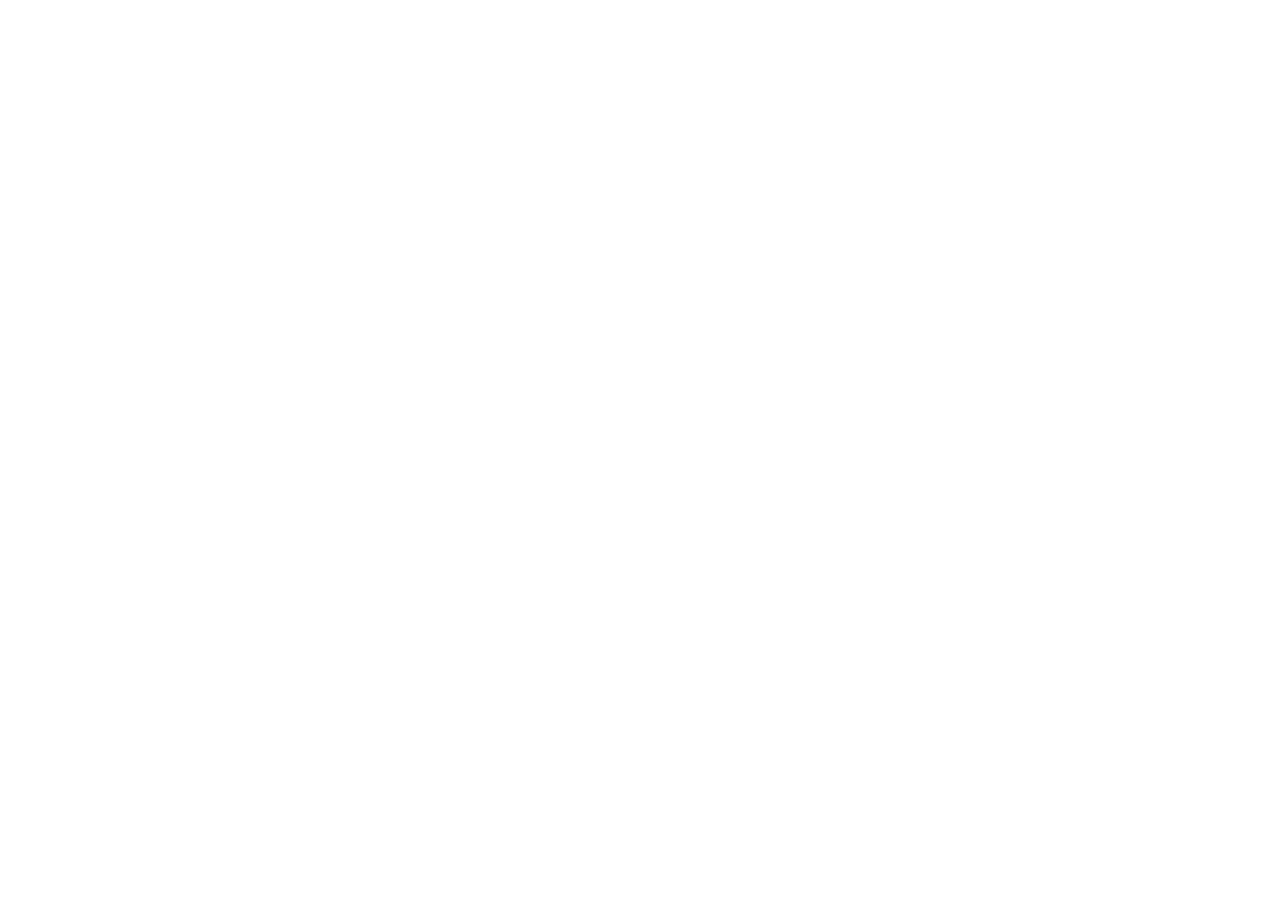
==== index.html @ 03ab8c7c "index.hyml" ====
<!DOCTYPE html>
<html lang="en">
<head>
    <meta charset="UTF-8">
    <meta name="viewport" content="width=device-width, initial-scale=1.0">
    <title>Document</title>
</head>
<body>
    
</body>
</html>
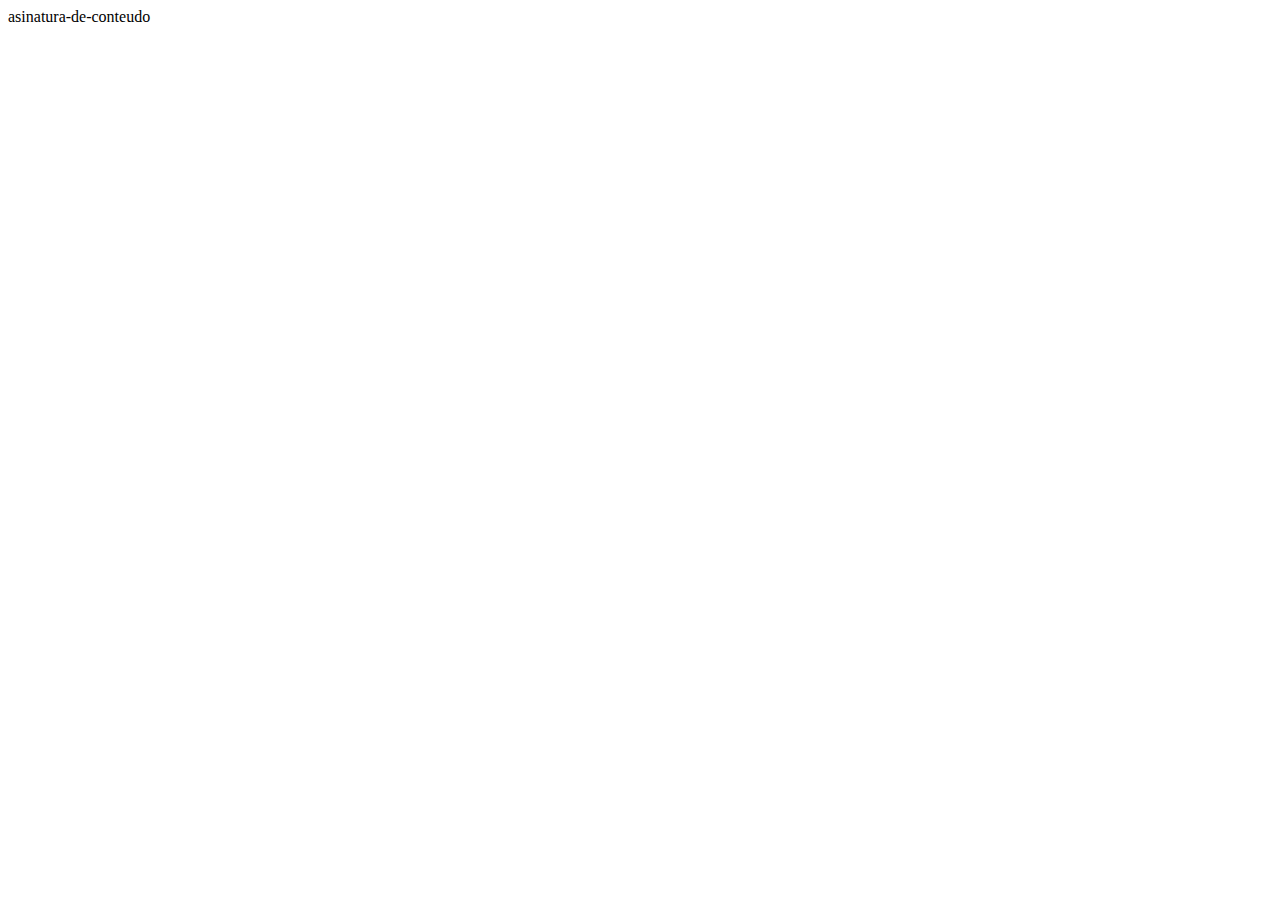
==== commit 23a136a4: "style.css" ====
--- a/index.html
+++ b/index.html
@@ -3,7 +3,8 @@
 <head>
     <meta charset="UTF-8">
     <meta name="viewport" content="width=device-width, initial-scale=1.0">
-    <title>Document</title>
+    <link rel="styleshest" href="style.css"
+    <title>asinatura-de-conteudo</asinatura-de-conteudo></title>
 </head>
 <body>
     
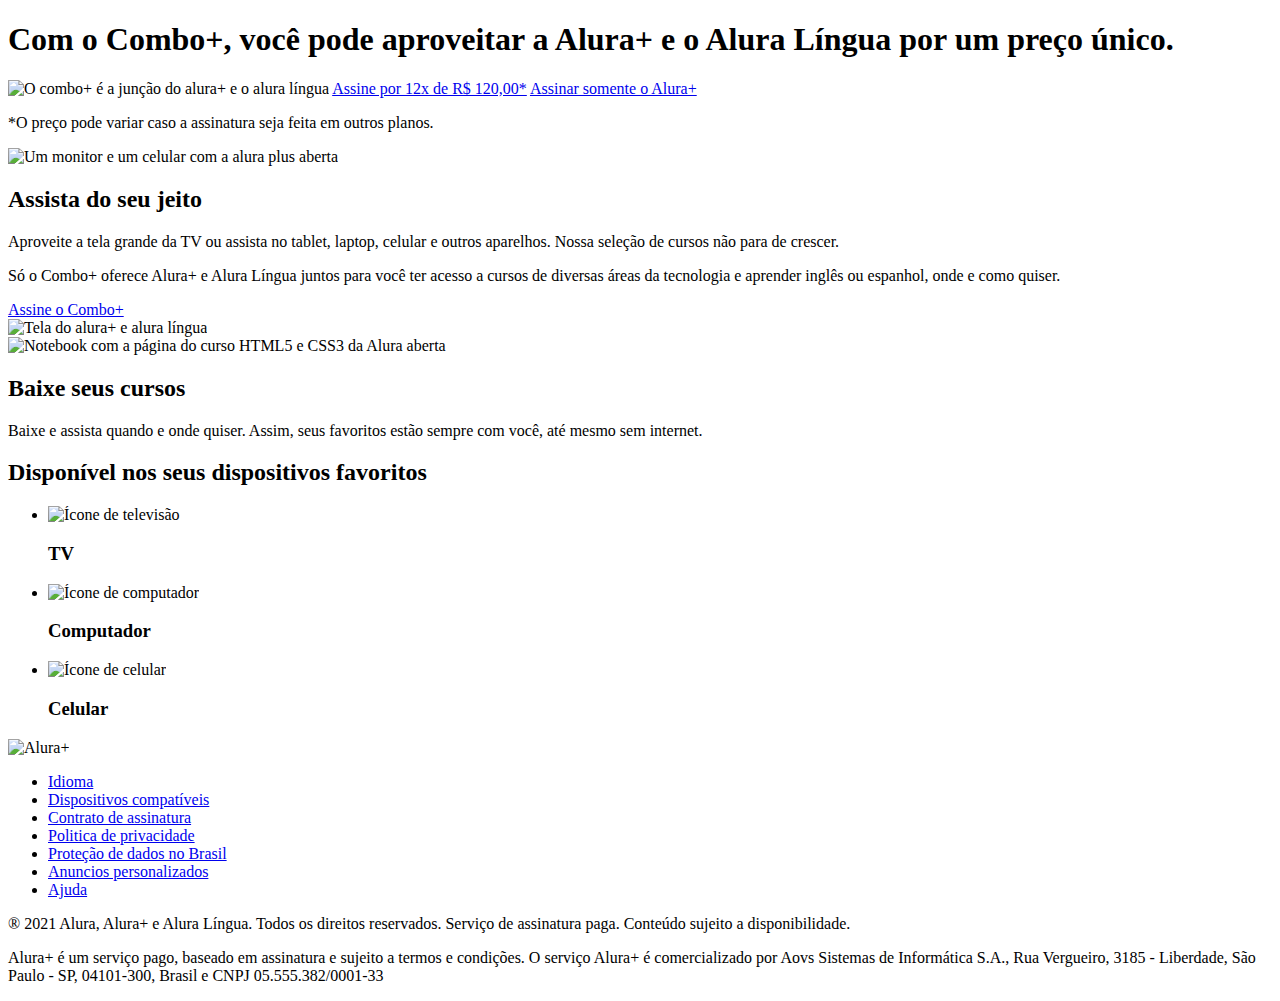
==== commit 35e3898c: "index.html" ====
--- a/index.html
+++ b/index.html
@@ -1,12 +1,107 @@
 <!DOCTYPE html>
-<html lang="en">
+<html>
+
 <head>
+    <title>Alura Plus</title>
     <meta charset="UTF-8">
-    <meta name="viewport" content="width=device-width, initial-scale=1.0">
-    <link rel="styleshest" href="style.css"
-    <title>asinatura-de-conteudo</asinatura-de-conteudo></title>
+    <meta name="viewport" content="width=device-width, initial-scale=1">
+    <link rel="stylesheet" href="styles.css">
+    <link rel="preconnect" href="https://fonts.googleapis.com"&gt;
+    <link rel="preconnect" href="https://fonts.gstatic.com&quot; crossorigin>
+    <link href="https://fonts.googleapis.com/css2?family=Inter:wght@400;700&display=swap&quot; rel="stylesheet">
 </head>
+
 <body>
-    
+    <section class="principal container">
+        <div class="container__caixa">
+            <h1 class="container__titulo">Com o Combo+, você pode aproveitar a Alura+ e o Alura Língua por um preço
+                único.</h1>
+            <img src="img/Combo.png" alt="O combo+ é a junção do alura+ e o alura língua" class="container__imagem">
+            <a href="www.alura.com.br&quot; class="container__botao">Assine por 12x de R$ 120,00*</a>
+            <a href="www.alura.com.br&quot; class="container__botao botao_secundario">Assinar somente o Alura+</a>
+            <p class="container__aviso">*O preço pode variar caso a assinatura seja feita em outros planos.</p>
+        </div>
+    </section>
+
+    <section class="container secundario">
+        <img src="img/Plataformas.png" alt="Um monitor e um celular com a alura plus aberta" class="secundario__imagem">
+        <div class="container__descricao">
+            <h2 class="descricao__titulo">Assista do seu jeito</h2>
+            <p class="descricao__texto">Aproveite a tela grande da TV ou assista no tablet, laptop, celular e outros
+                aparelhos. Nossa seleção de cursos não para de crescer.</p>
+        </div>
+    </section>
+
+    <section class="container secundario">
+        <div class="container__descricao">
+            <p class="descricao__texto">
+                Só o Combo+ oferece Alura+ e Alura Língua juntos para você ter acesso a cursos de diversas áreas da
+                tecnologia e aprender inglês ou espanhol, onde e como quiser.
+            </p>
+            <a href="www.alura.com.br&quot; class="container__botao secundario__botao" container>Assine o Combo+</a>
+        </div>
+        <img src="img/Telas.png" alt="Tela do alura+ e alura língua" class="secundario__imagem">
+    </section>
+
+    <section class="container secundario">
+        <img src="img/Notebook.png" alt="Notebook com a página do curso HTML5 e CSS3 da Alura aberta"
+            class="secundario__imagem">
+        <div class="container__descricao">
+            <h2 class="descricao__titulo">Baixe seus cursos</h2>
+            <p class="descricao__texto">Baixe e assista quando e onde quiser. Assim, seus favoritos estão sempre com
+                você, até mesmo sem internet.</p>
+        </div>
+    </section>
+   
+    <section class="dispositivos">
+        <h2 class="dispositivos__titulo">Disponível nos seus dispositivos favoritos</h2>
+        <ul class="dispositivos__lista">
+            <li>
+                <img src="img/tv.png" alt="Ícone de televisão">
+                <h3 class="lista__item">TV</h3>
+            </li>
+            <li>
+                <img src="img/computador.png" alt="Ícone de computador">
+                <h3 class="lista__item">Computador</h3>
+            </li>
+            <li>
+                <img src="img/celular.png" alt="Ícone de celular">
+                <h3 class="lista__item">Celular</h3>
+            </li>
+        </ul>
+    </section>
+
+    <footer class="rodape">
+        <img src="img/Logo.png" alt="Alura+" class="rodape__logo">
+        <ul class="rodape__lista">
+            <li class="lista__link">
+                <a href="#">Idioma</a>
+            </li>
+            <li class="lista__link">
+                <a href="#">Dispositivos compatíveis</a>
+            </li>
+            <li class="lista__link">
+                <a href="#">Contrato de assinatura</a>
+            </li>
+            <li class="lista__link">
+                <a href="#">Politica de privacidade</a>
+            </li>
+            <li class="lista__link">
+                <a href="#">Proteção de dados no Brasil</a>
+            </li>
+            <li class="lista__link">
+                <a href="#">Anuncios personalizados</a>
+            </li>
+            <li class="lista__link">
+                <a href="#">Ajuda</a>
+            </li>
+        </ul>
+        <p class="rodape__texto">® 2021 Alura, Alura+ e Alura Língua. Todos os direitos reservados. Serviço de
+            assinatura paga. Conteúdo sujeito a disponibilidade.</p>
+        <p class="rodape__texto">Alura+ é um serviço pago, baseado em assinatura e sujeito a termos e condições. O
+            serviço Alura+ é comercializado por Aovs Sistemas de Informática S.A., Rua Vergueiro, 3185 - Liberdade, São
+            Paulo - SP, 04101-300, Brasil e CNPJ 05.555.382/0001-33</p>
+    </footer>
 </body>
+
 </html>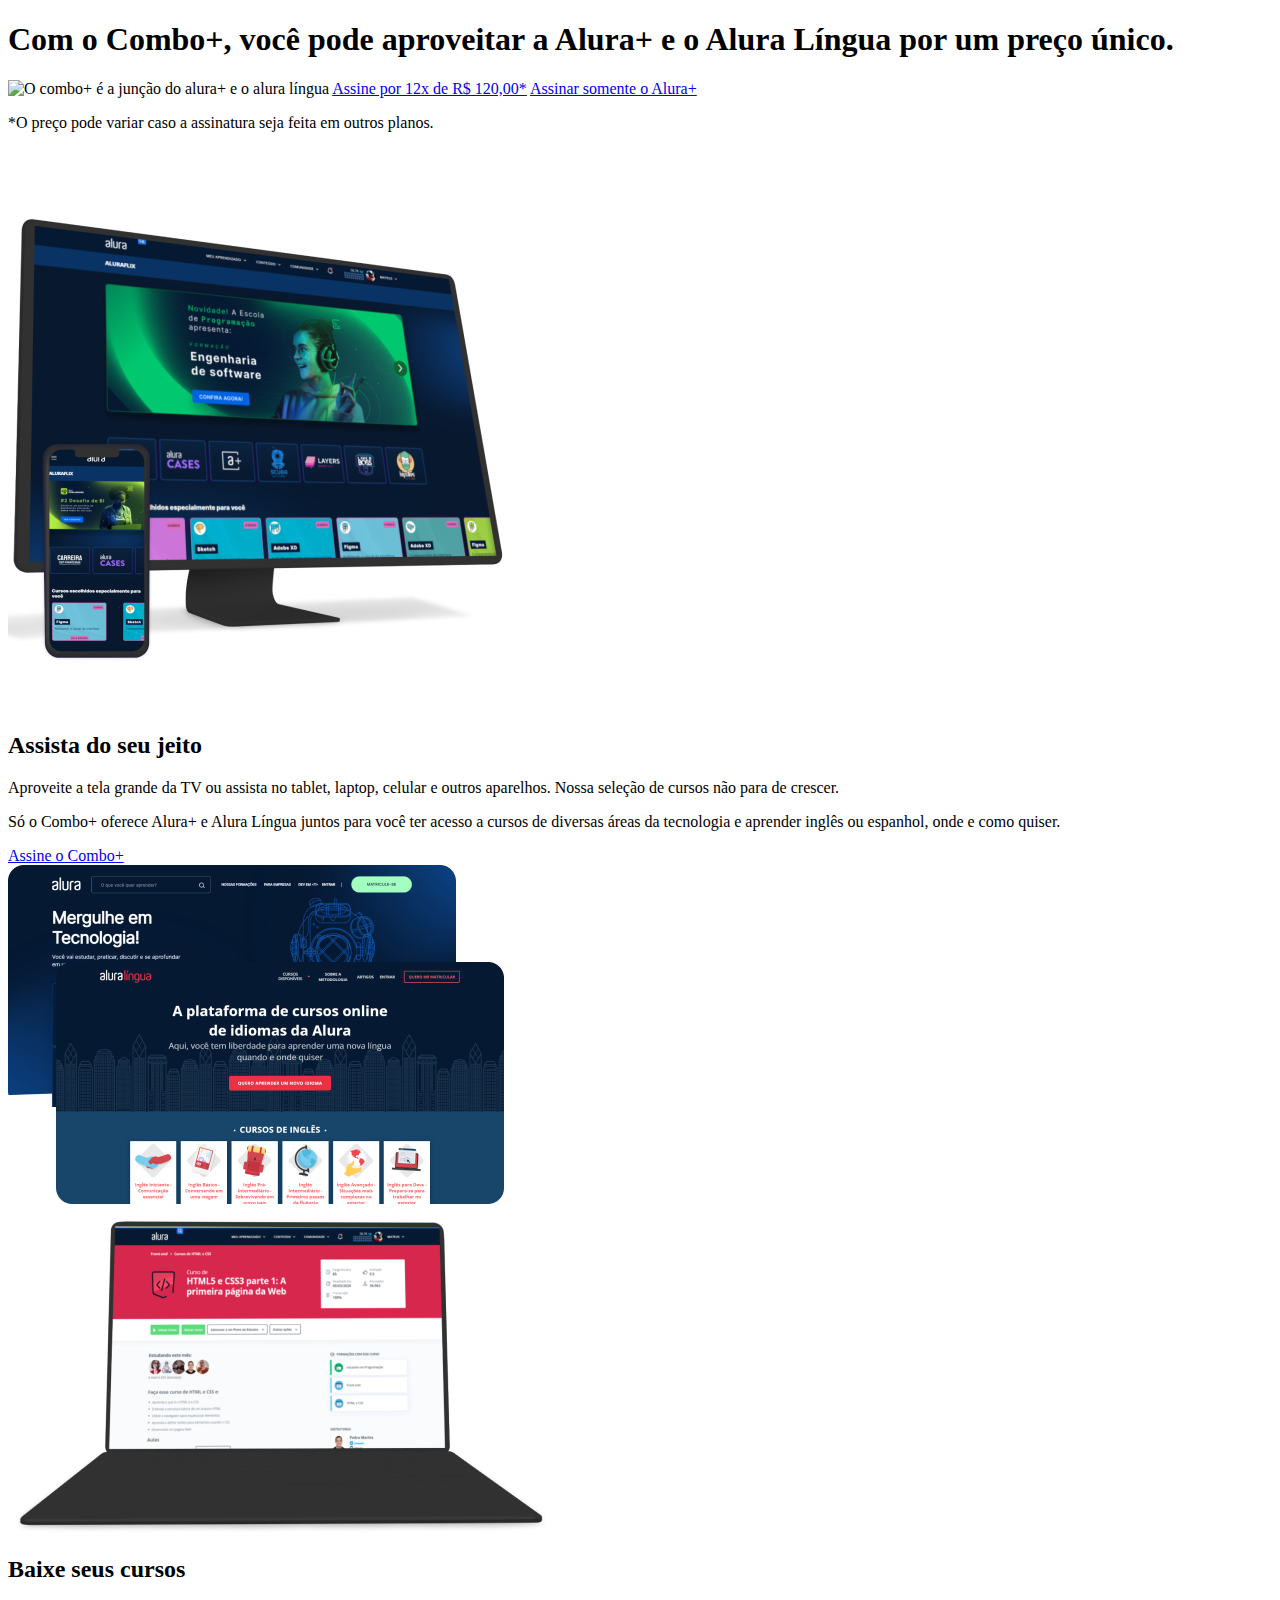
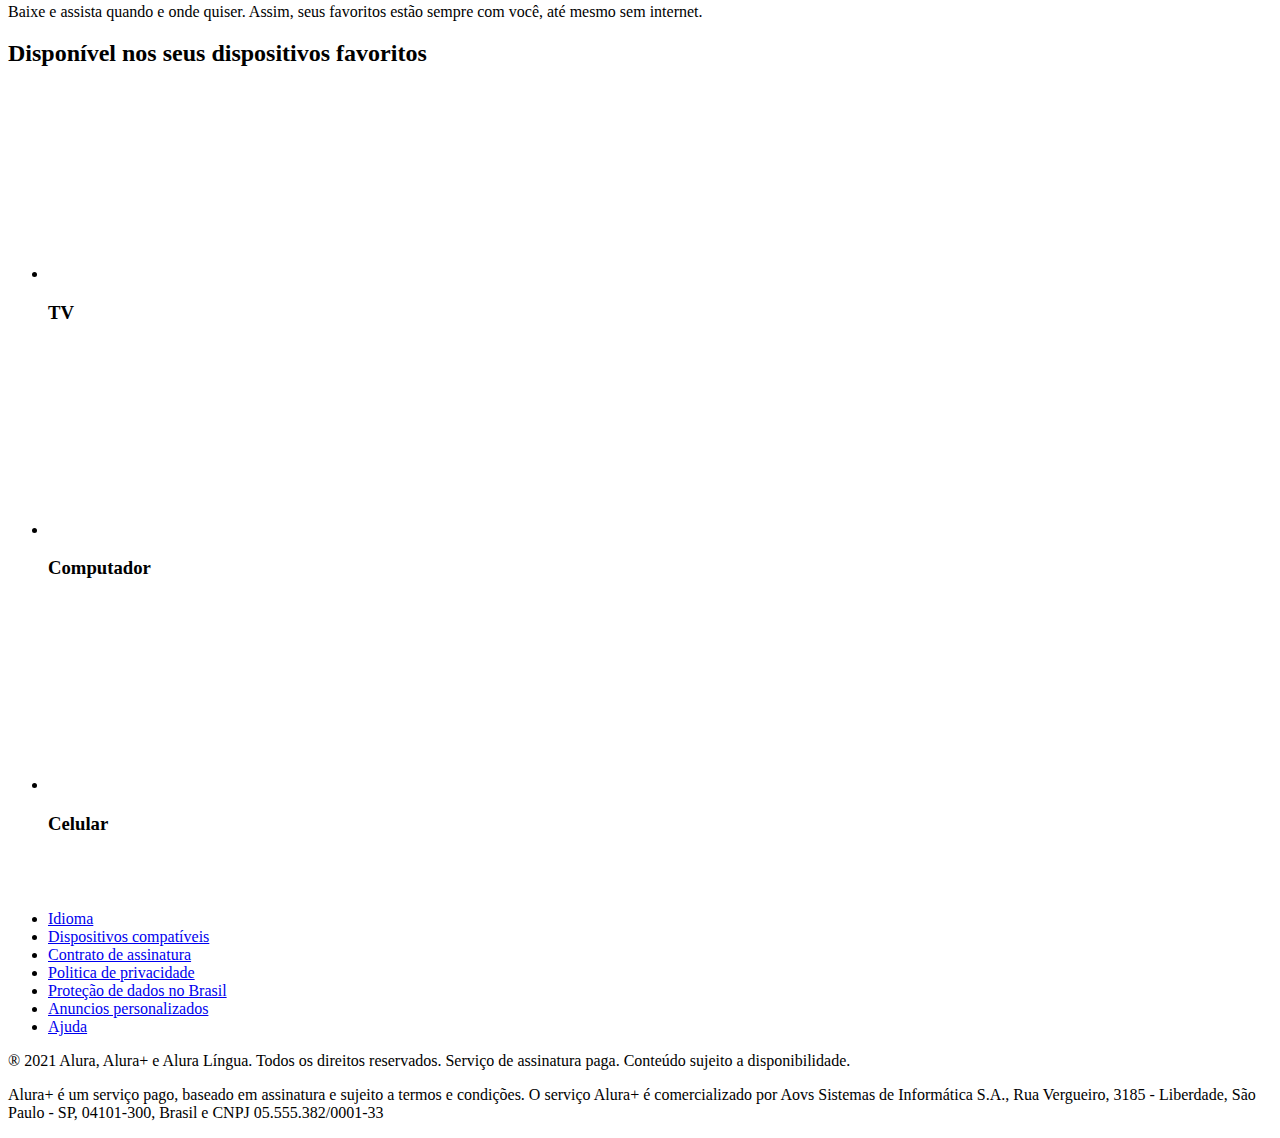
==== commit 54fe4127: "index.html" ====
--- a/index.html
+++ b/index.html
@@ -16,7 +16,7 @@
         <div class="container__caixa">
             <h1 class="container__titulo">Com o Combo+, você pode aproveitar a Alura+ e o Alura Língua por um preço
                 único.</h1>
-            <img src="img/Combo.png" alt="O combo+ é a junção do alura+ e o alura língua" class="container__imagem">
+            <img src="Combo.png" alt="O combo+ é a junção do alura+ e o alura língua" class="container__imagem">
             <a href="www.alura.com.br&quot; class="container__botao">Assine por 12x de R$ 120,00*</a>
             <a href="www.alura.com.br&quot; class="container__botao botao_secundario">Assinar somente o Alura+</a>
             <p class="container__aviso">*O preço pode variar caso a assinatura seja feita em outros planos.</p>
@@ -24,7 +24,7 @@
     </section>
 
     <section class="container secundario">
-        <img src="img/Plataformas.png" alt="Um monitor e um celular com a alura plus aberta" class="secundario__imagem">
+        <img src="Plataformas.png" alt="Um monitor e um celular com a alura plus aberta" class="secundario__imagem">
         <div class="container__descricao">
             <h2 class="descricao__titulo">Assista do seu jeito</h2>
             <p class="descricao__texto">Aproveite a tela grande da TV ou assista no tablet, laptop, celular e outros
@@ -40,11 +40,11 @@
             </p>
             <a href="www.alura.com.br&quot; class="container__botao secundario__botao" container>Assine o Combo+</a>
         </div>
-        <img src="img/Telas.png" alt="Tela do alura+ e alura língua" class="secundario__imagem">
+        <img src="Telas.png" alt="Tela do alura+ e alura língua" class="secundario__imagem">
     </section>
 
     <section class="container secundario">
-        <img src="img/Notebook.png" alt="Notebook com a página do curso HTML5 e CSS3 da Alura aberta"
+        <img src="Notebook.png" alt="Notebook com a página do curso HTML5 e CSS3 da Alura aberta"
             class="secundario__imagem">
         <div class="container__descricao">
             <h2 class="descricao__titulo">Baixe seus cursos</h2>
@@ -57,22 +57,22 @@
         <h2 class="dispositivos__titulo">Disponível nos seus dispositivos favoritos</h2>
         <ul class="dispositivos__lista">
             <li>
-                <img src="img/tv.png" alt="Ícone de televisão">
+                <img src="tv.png" alt="Ícone de televisão">
                 <h3 class="lista__item">TV</h3>
             </li>
             <li>
-                <img src="img/computador.png" alt="Ícone de computador">
+                <img src="computador.png" alt="Ícone de computador">
                 <h3 class="lista__item">Computador</h3>
             </li>
             <li>
-                <img src="img/celular.png" alt="Ícone de celular">
+                <img src="celular.png" alt="Ícone de celular">
                 <h3 class="lista__item">Celular</h3>
             </li>
         </ul>
     </section>
 
     <footer class="rodape">
-        <img src="img/Logo.png" alt="Alura+" class="rodape__logo">
+        <img src="Logo.png" alt="Alura+" class="rodape__logo">
         <ul class="rodape__lista">
             <li class="lista__link">
                 <a href="#">Idioma</a>
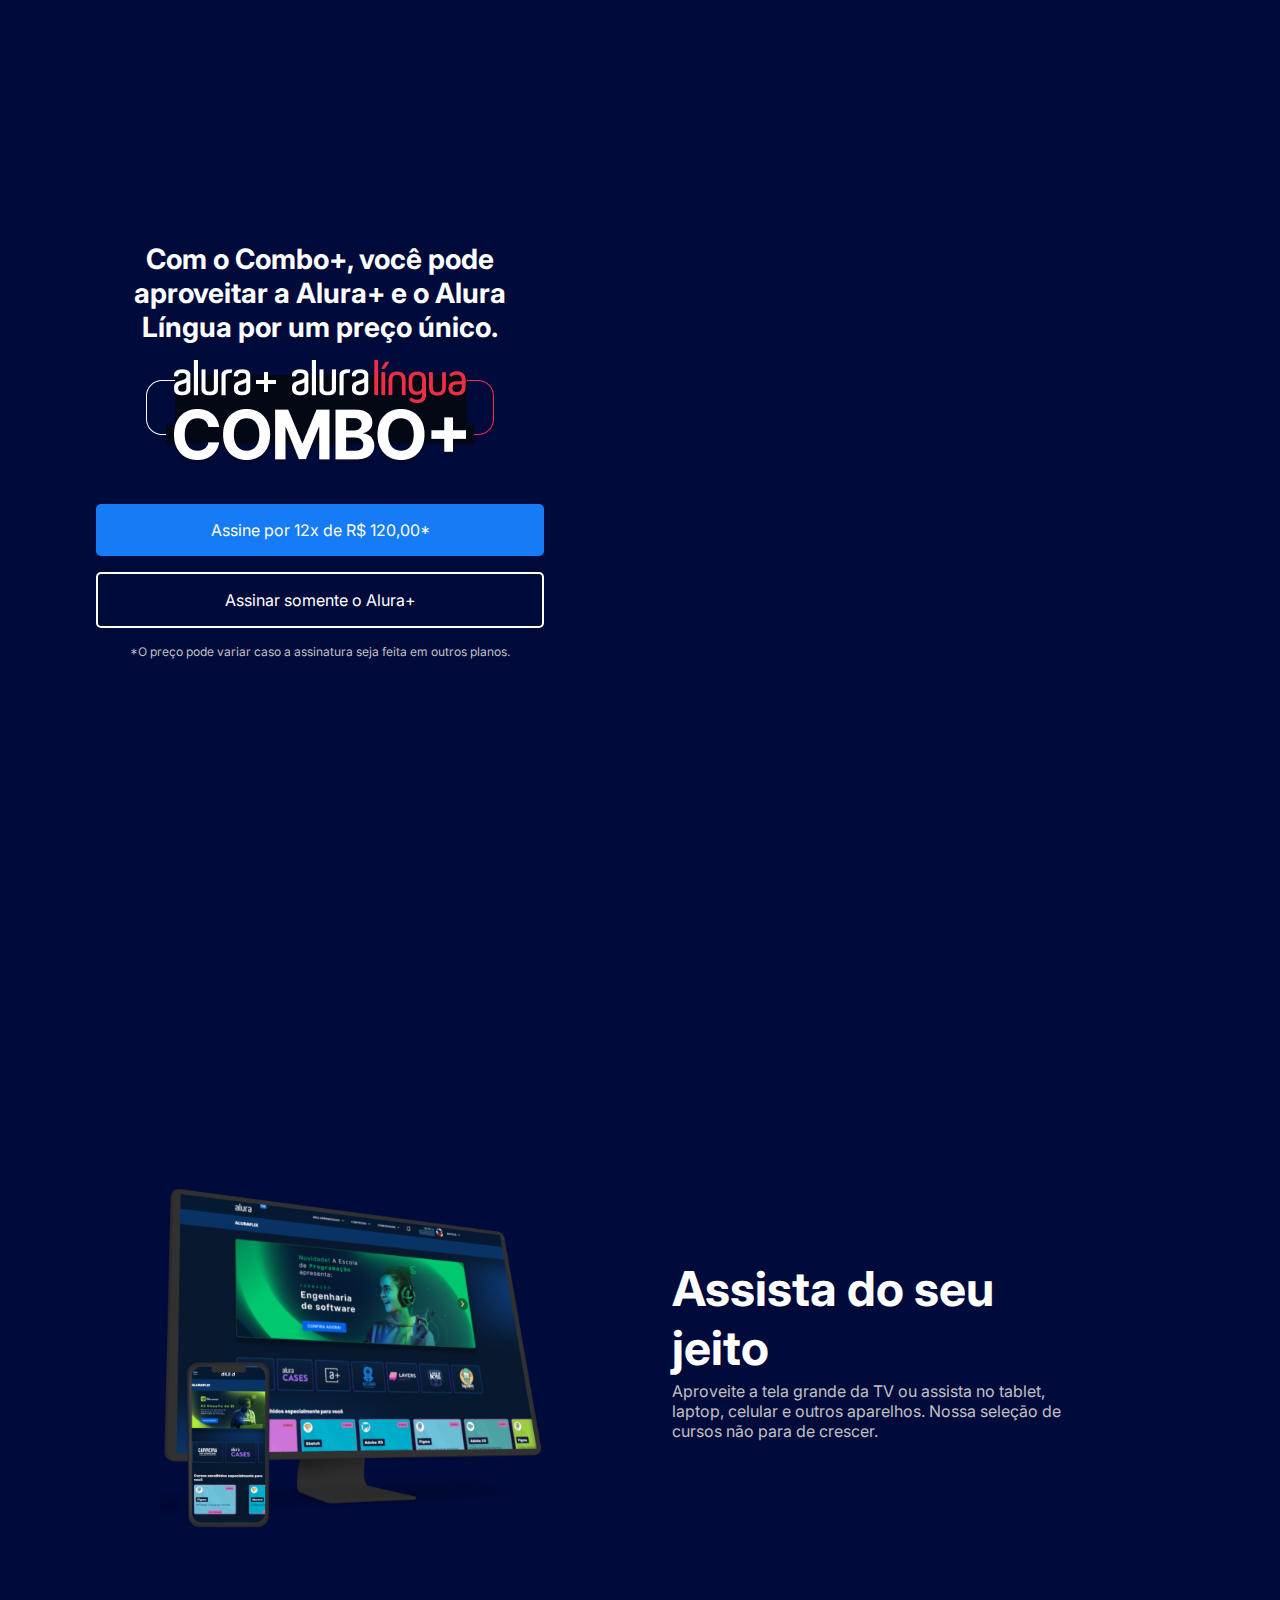
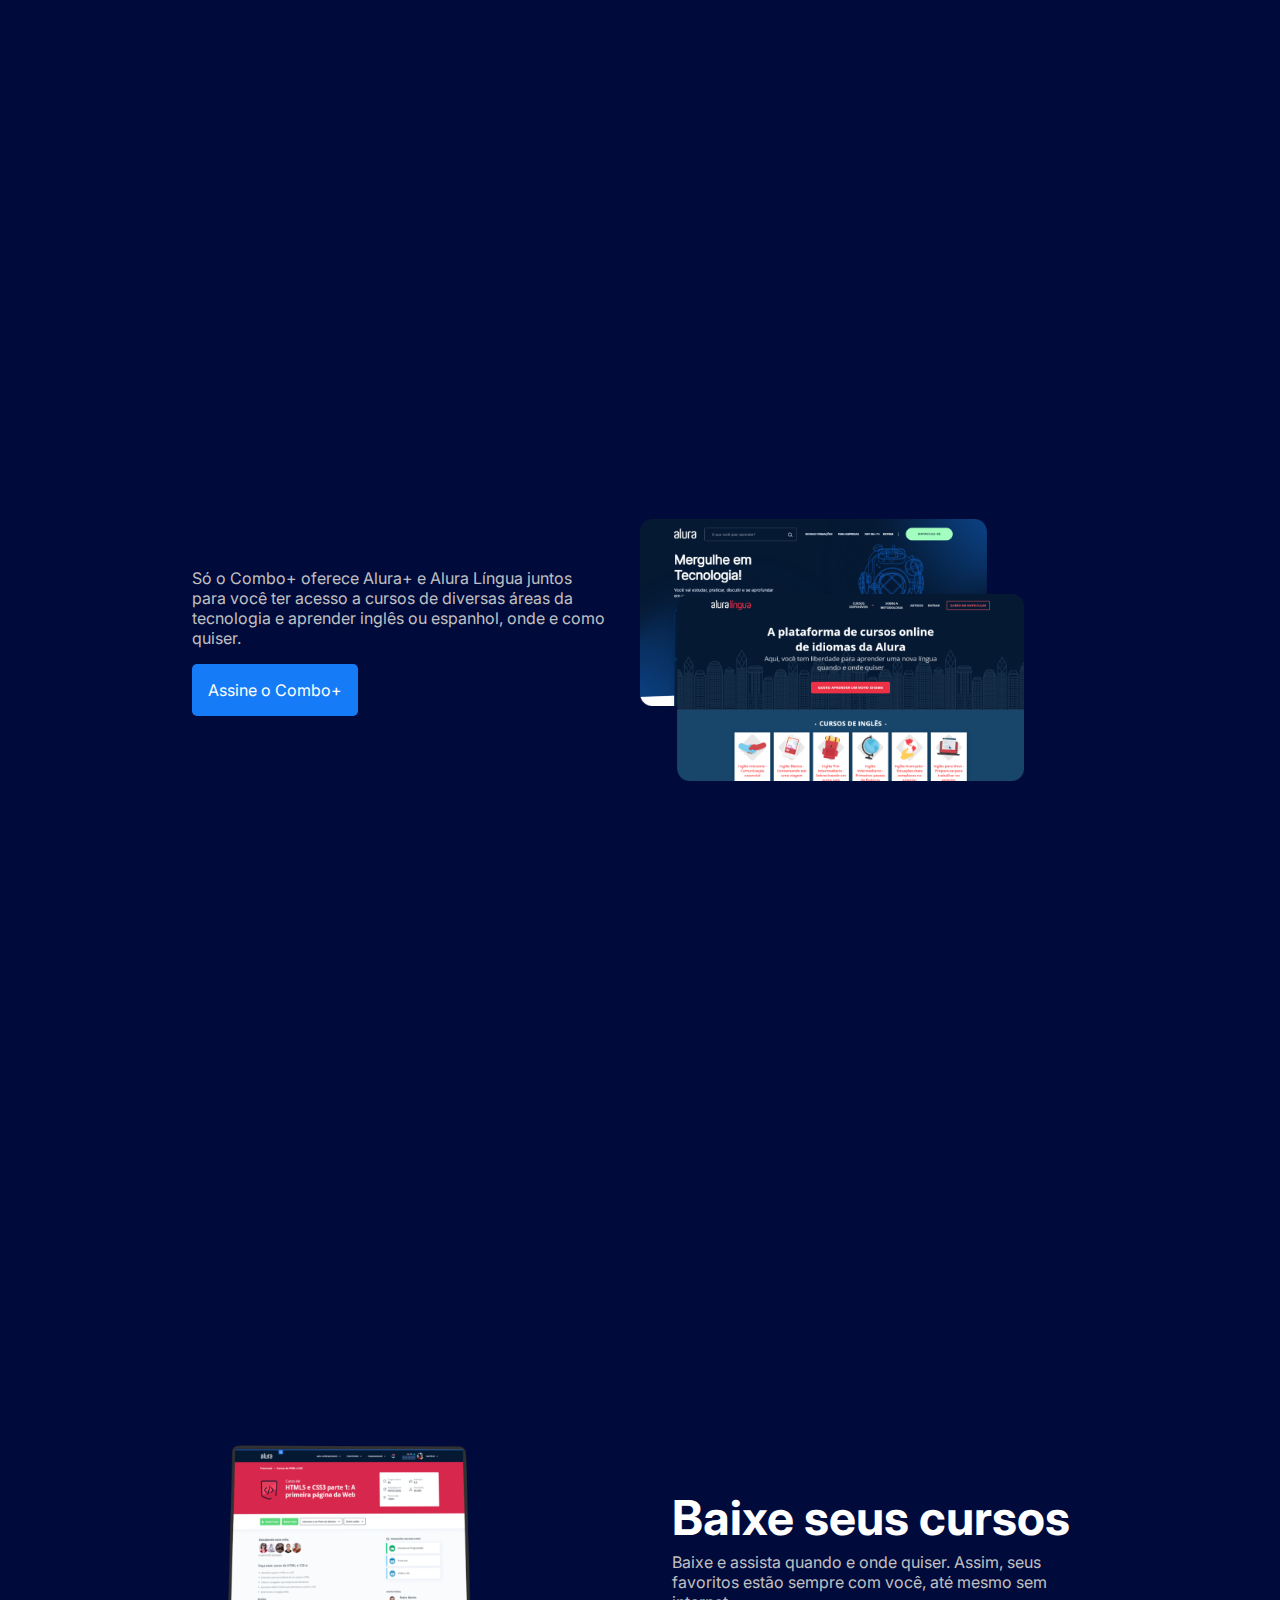
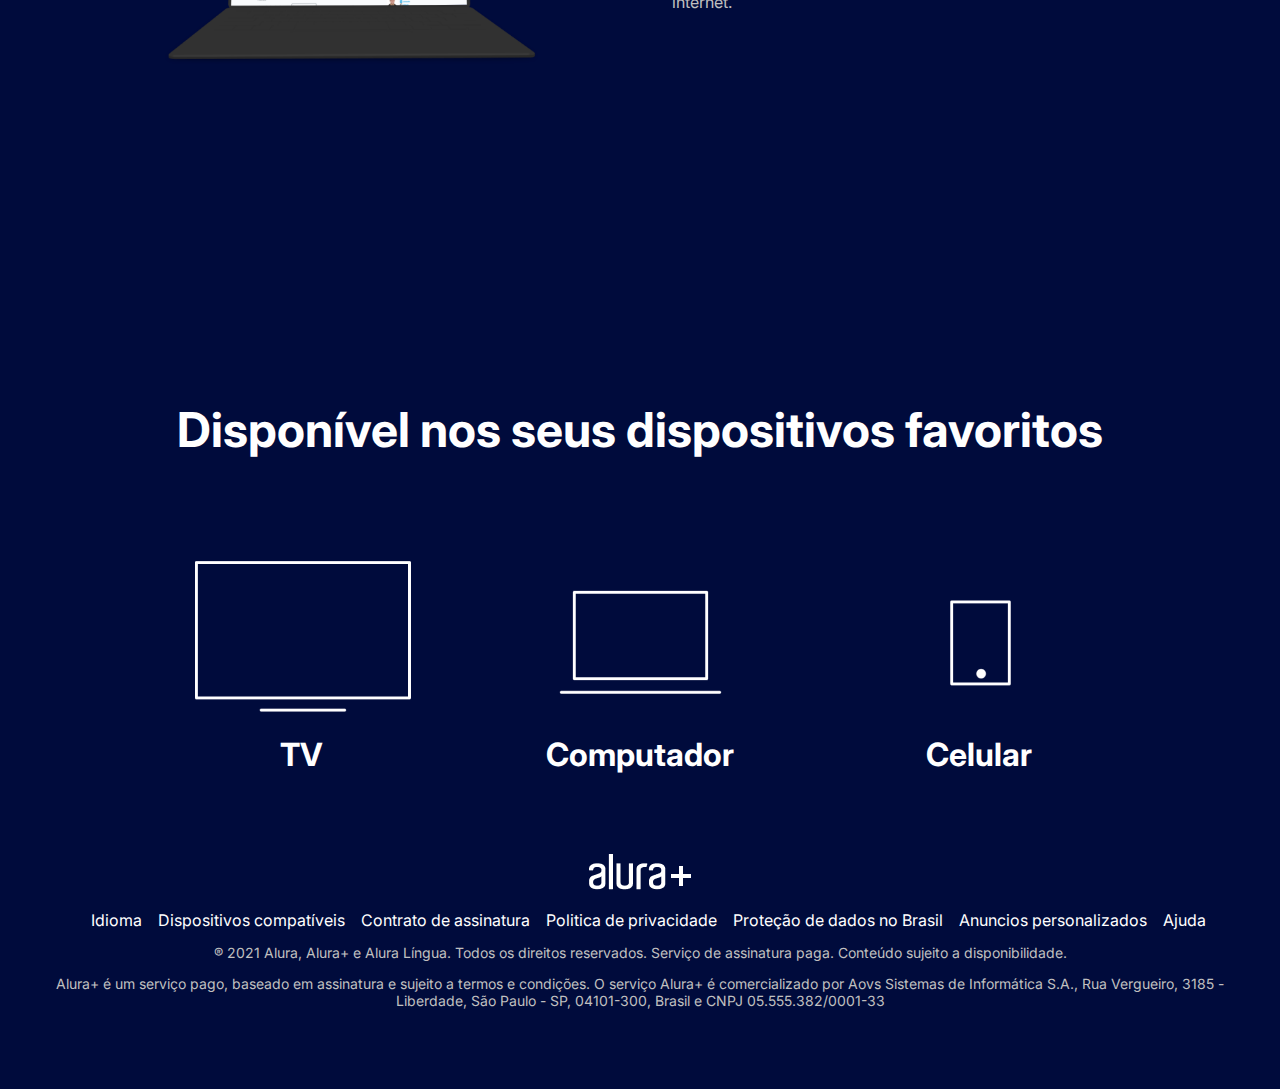
==== commit 314ed89d: "ok" ====
--- a/index.html
+++ b/index.html
@@ -5,10 +5,10 @@
     <title>Alura Plus</title>
     <meta charset="UTF-8">
     <meta name="viewport" content="width=device-width, initial-scale=1">
-    <link rel="stylesheet" href="styles.css">
-    <link rel="preconnect" href="https://fonts.googleapis.com"&gt;
-    <link rel="preconnect" href="https://fonts.gstatic.com&quot; crossorigin>
-    <link href="https://fonts.googleapis.com/css2?family=Inter:wght@400;700&display=swap&quot; rel="stylesheet">
+    <link rel="stylesheet" href="style.css">
+    <link rel="preconnect" href="https://fonts.googleapis.com">
+    <link rel="preconnect" href="https://fonts.gstatic.com" crossorigin>
+    <link href="https://fonts.googleapis.com/css2?family=Inter:wght@400;700&display=swap" rel="stylesheet">
 </head>
 
 <body>
@@ -17,8 +17,8 @@
             <h1 class="container__titulo">Com o Combo+, você pode aproveitar a Alura+ e o Alura Língua por um preço
                 único.</h1>
             <img src="Combo.png" alt="O combo+ é a junção do alura+ e o alura língua" class="container__imagem">
-            <a href="www.alura.com.br&quot; class="container__botao">Assine por 12x de R$ 120,00*</a>
-            <a href="www.alura.com.br&quot; class="container__botao botao_secundario">Assinar somente o Alura+</a>
+            <a href="www.alura.com.br" class="container__botao">Assine por 12x de R$ 120,00*</a>
+            <a href="www.alura.com.br"class="container__botao botao_secundario">Assinar somente o Alura+</a>
             <p class="container__aviso">*O preço pode variar caso a assinatura seja feita em outros planos.</p>
         </div>
     </section>
@@ -38,7 +38,7 @@
                 Só o Combo+ oferece Alura+ e Alura Língua juntos para você ter acesso a cursos de diversas áreas da
                 tecnologia e aprender inglês ou espanhol, onde e como quiser.
             </p>
-            <a href="www.alura.com.br&quot; class="container__botao secundario__botao" container>Assine o Combo+</a>
+            <a href="www.alura.com.br" class="container__botao secundario__botao" container>Assine o Combo+</a>
         </div>
         <img src="Telas.png" alt="Tela do alura+ e alura língua" class="secundario__imagem">
     </section>
--- a/style.css
+++ b/style.css
@@ -0,0 +1,139 @@
+:root {
+    --branco-principal: #FFFFFF;
+    --cinza-secundario: #C0C0C0;
+    --botao-azul: #167BF7;
+    --cor-de-fundo: #000B3C;
+    --fonte-principal: 'Inter';
+}
+
+body {
+    background-color: var(--cor-de-fundo);
+    color: var(--branco-principal);
+    font-family: var(--fonte-principal);
+    font-size: 16px;
+    font-weight: 400;
+}
+
+*{
+    margin: 0;
+    padding: 0;
+}
+
+.principal {
+    background-image: url("Background.png");
+    background-repeat: no-repeat;
+    background-size: contain;
+    align-items: center;
+    text-align: center;
+}
+
+.container {
+    height: 100vh;
+    display: grid;
+    grid-template-columns: 50% 50%;
+}
+
+.container__botao {
+    background-color: var(--botao-azul);
+    border-radius: 5px;
+    padding: 1em;
+    color: var(--branco-principal);
+    display: block;
+    text-decoration: none;  
+    margin-bottom: 1em;
+}
+.botao_secundario {
+    background-color: transparent;
+    border: 2px solid var(--branco-principal)
+}
+
+.container__aviso {
+    font-size: 12px;
+    color: var(--cinza-secundario);
+}
+
+.container__titulo {
+    font-size: 28px;
+    font-weight: 700;
+}
+
+.container__imagem {
+    margin: 1em 0 2em 0;
+}
+
+.container__caixa {
+    margin: 0 6em;
+}
+
+.secundario__imagem {
+    width: 80%;
+}
+
+.secundario {
+    align-items: center;
+    margin: 0 10em;
+}
+
+.descricao__titulo {
+    font-weight: 700;
+    font-size: 48px;
+    color: var(--branco-principal);
+    margin-bottom: 0.1em;
+}
+
+.descricao__texto {
+    color: var(--cinza-secundario);
+}
+
+.secundario__botao {
+    display: inline-block;
+    margin-top: 1em;
+}
+
+.container__descricao {
+    padding: 2em;
+}
+
+.dispositivos__lista {
+    display: flex;
+    justify-content: center;
+    list-style-type: none;
+    margin: 5em 0;
+}
+
+.dispositivos {
+    text-align: center;
+}
+
+.dispositivos__titulo {
+    font-size: 48px;
+    color: var(--branco-principal);
+}
+
+.lista__item {
+    font-size: 32px;
+    color: var(--branco-principal);
+}
+.rodape {
+    text-align: center;
+    margin: 5em 3em;
+}
+
+.rodape__lista {
+    display: flex;
+    justify-content: center;
+    list-style-type: none;
+    margin-top: 1em;
+}
+
+.lista__link a{
+    text-decoration: none;
+    color: var(--branco-principal);
+    margin-left: 1em;
+}
+
+.rodape__texto {
+    margin: 1em 0;
+    color: var(--cinza-secundario);
+    font-size: 14px;
+}
